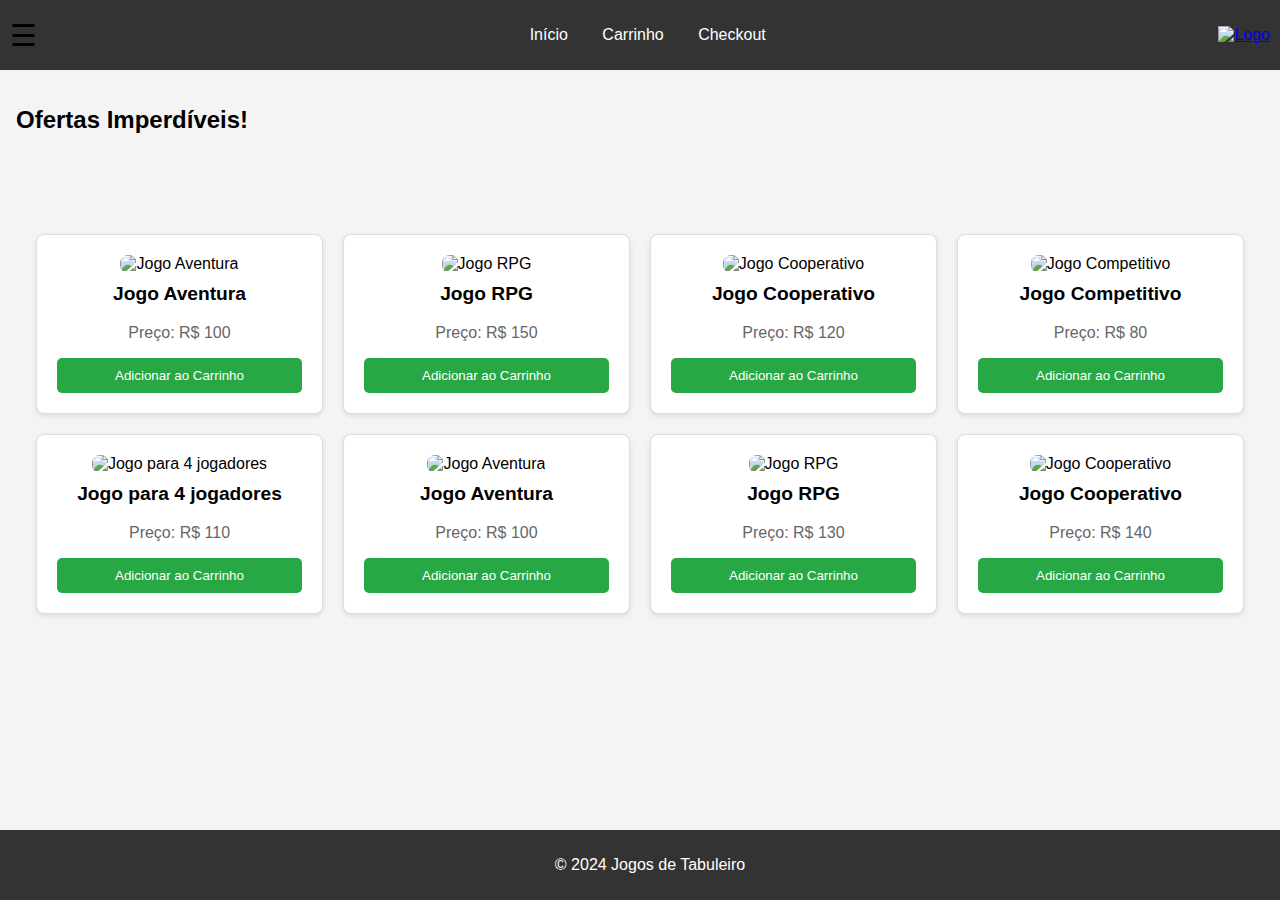
==== ecommerce/index.html @ 5f65e441 "primeiro commit" ====
<!DOCTYPE html>
<html lang="pt-br">
<head>
    <meta charset="UTF-8">
    <meta name="viewport" content="width=device-width, initial-scale=1.0">
    <title>Catálogo de Jogos de Tabuleiro</title>
    <link rel="stylesheet" href="style.css">
</head>
<body>

<!-- Menu de Navegação -->
<nav>
    <span style="font-size:30px;cursor:pointer" onclick="openNav()">&#9776;</span>
    <ul>
        <li><a href="index.html">Início</a></li>
        <li><a href="cart.html">Carrinho</a></li>
        <li><a href="checkout.html">Checkout</a></li>
    </ul>
    <a href="index.html"><img src="assets/logo.png" alt="Logo" style="height: 50px;"></a>
</nav>

<!-- Sidenav (Menu lateral de filtros) -->
<div id="mySidenav" class="sidenav">
    <a href="javascript:void(0)" class="closebtn" onclick="closeNav()">&times;</a>
    <h3 class="filtro">Filtros</h3>
    <button onclick="filterCategory('RPG')">RPG</button>
    <button onclick="filterCategory('Aventura')">Aventura</button>
    <button onclick="filterCategory('Cooperativo')">Cooperativo</button>
    <button onclick="filterCategory('Competitivo')">Competitivo</button>
    <button onclick="filterCategory('4 jogadores')">4 Jogadores</button>
    <button onclick="resetFilters()">Todos</button>
</div>

<div id="main">
    <div class="banner">
        <h2>Ofertas Imperdíveis!</h2>
    </div>

    <div id="product-list" class="products">
        <!-- Jogos serão renderizados aqui -->
    </div>
</div>

<footer>
    <p>&copy; 2024 Jogos de Tabuleiro</p>
</footer>

<script src="script.js"></script>
</body>
</html>
---- ecommerce/style.css ----
/* Estilos gerais */
body {
    font-family: Arial, sans-serif;
    background-color: #f4f4f4;
    margin: 0;
    padding: 0;
    transition: margin-left 0.5s;
}

nav {
    background-color: #333;
    padding: 10px;
    display: flex;
    justify-content: space-between;
    align-items: center;
}

nav ul {
    list-style-type: none;
}

nav ul li {
    display: inline;
    margin: 0 15px;
}

nav ul li a {
    color: #fff;
    text-decoration: none;
}

/* Menu Sidenav Push */
.sidenav {
    height: 100%;
    width: 0;
    position: fixed;
    z-index: 1000;
    top: 0;
    left: 0;
    background-color: #333;
    overflow-x: hidden;
    transition: 0.5s;
    padding-top: 60px;
    box-shadow: 2px 0 5px rgba(0, 0, 0, 0.2);
}
.sidenav .filtro {
    color: #f1f1f1;
    font-size: 30px;

    }
.sidenav a {
    padding: 10px 15px;
    text-decoration: none;
    font-size: 1.2em;
    color: #818181;
    display: block;
    transition: 0.3s;
}

.sidenav a:hover {
    color: #f1f1f1;
}

.sidenav .closebtn {
    position: absolute;
    top: 0;
    right: 25px;
    font-size: 36px;
    margin-left: 50px;
}

/* Conteúdo principal ajustado para o sidenav */
#main {
    transition: margin-left .5s;
    padding: 16px;
}

/* Produtos */
.products {
    display: grid;
    grid-template-columns: repeat(4, 1fr); /* 4 colunas */
    gap: 20px;
    padding: 20px;
    margin-top: 80px; /* Para não sobrepor o menu lateral */
}

.product-item {
    background-color: #fff;
    padding: 20px;
    border: 1px solid #ddd;
    text-align: center;
    box-shadow: 0 2px 5px rgba(0, 0, 0, 0.1);
    border-radius: 8px;
}

.product-item img {
    width: 100%;
    height: auto;
    border-radius: 8px;
}

.product-item h3 {
    font-size: 1.2em;
    margin-top: 10px;
}

.product-item p {
    font-size: 1em;
    color: #666;
}

.product-item button {
    background-color: #28a745;
    color: white;
    border: none;
    padding: 10px;
    width: 100%;
    border-radius: 5px;
    cursor: pointer;
    transition: background-color 0.3s;
}

.product-item button:hover {
    background-color: #218838;
}

/* Notificação */
.notification {
    position: fixed;
    bottom: 20px;
    left: 50%;
    transform: translateX(-50%);
    background-color: #4CAF50;
    color: white;
    padding: 10px 20px;
    border-radius: 5px;
    opacity: 0;
    animation: fadeInOut 3s forwards;
}

@keyframes fadeInOut {
    0% {
        opacity: 0;
    }
    10% {
        opacity: 1;
    }
    90% {
        opacity: 1;
    }
    100% {
        opacity: 0;
    }
}

/* Carrinho */
.cart {
    padding: 20px;
    background-color: white;
    margin: 20px;
    border-radius: 8px;
    box-shadow: 0 2px 5px rgba(0, 0, 0, 0.1);
}

.cart h2 {
    margin-bottom: 20px;
}

.cart-item {
    display: flex;
    justify-content: space-between;
    margin: 10px 0;
}

.cart-item p {
    margin: 0;
}

/* Rodapé */
footer {
    background-color: #333;
    color: white;
    text-align: center;
    padding: 10px;
    position: fixed;
    width: 100%;
    bottom: 0;
}
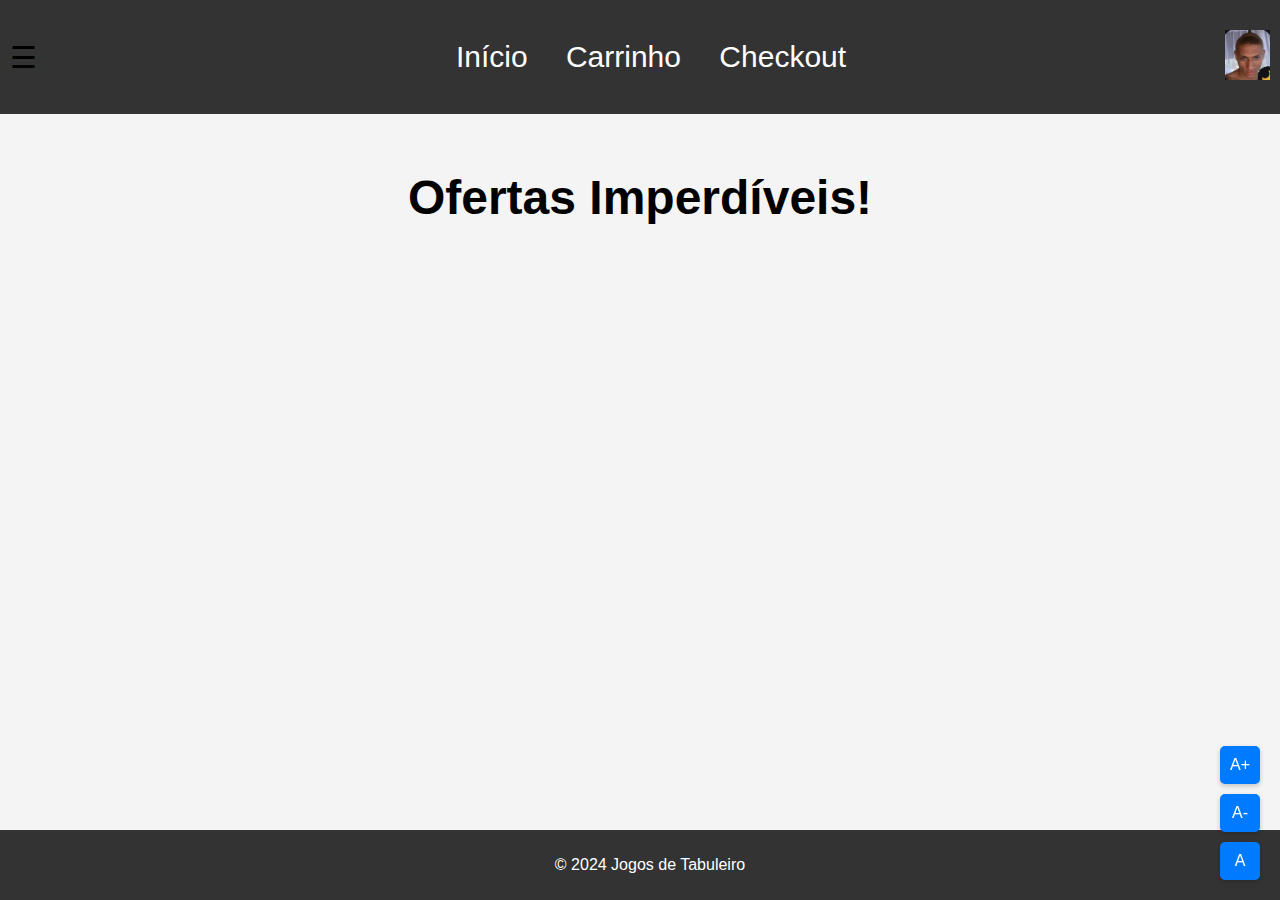
==== commit 7f13dbd8: "altacoes no layout total" ====
--- a/ecommerce/index.html
+++ b/ecommerce/index.html
@@ -12,23 +12,23 @@
 <nav>
     <span style="font-size:30px;cursor:pointer" onclick="openNav()">&#9776;</span>
     <ul>
-        <li><a href="index.html">Início</a></li>
-        <li><a href="cart.html">Carrinho</a></li>
-        <li><a href="checkout.html">Checkout</a></li>
+        <li class="topo-inicio"><a href="index.html">Início</a></li>
+        <li class="topo-carrinho"><a href="cart.html">Carrinho</a></li>
+        <li class="topo-checkout"><a href="checkout.html">Checkout</a></li>
     </ul>
-    <a href="index.html"><img src="assets/logo.png" alt="Logo" style="height: 50px;"></a>
+    <a href="index.html"><img src="assets/ecommercerGames.png" alt="Logo" style="height: 50px;"></a>
 </nav>
 
 <!-- Sidenav (Menu lateral de filtros) -->
 <div id="mySidenav" class="sidenav">
     <a href="javascript:void(0)" class="closebtn" onclick="closeNav()">&times;</a>
     <h3 class="filtro">Filtros</h3>
-    <button onclick="filterCategory('RPG')">RPG</button>
-    <button onclick="filterCategory('Aventura')">Aventura</button>
-    <button onclick="filterCategory('Cooperativo')">Cooperativo</button>
-    <button onclick="filterCategory('Competitivo')">Competitivo</button>
-    <button onclick="filterCategory('4 jogadores')">4 Jogadores</button>
-    <button onclick="resetFilters()">Todos</button>
+    <button class="button-filtros" onclick="filterCategory('RPG')">RPG</button>
+    <button class="button-filtros" onclick="filterCategory('Aventura')">Aventura</button>
+    <button class="button-filtros" onclick="filterCategory('Cooperativo')">Cooperativo</button>
+    <button class="button-filtros" onclick="filterCategory('Competitivo')">Competitivo</button>
+    <button class="button-filtros" onclick="filterCategory('4 jogadores')">4 Jogadores</button>
+    <button class="button-filtros" onclick="resetFilters()">Todos</button>
 </div>
 
 <div id="main">
@@ -43,6 +43,11 @@
 
 <footer>
     <p>&copy; 2024 Jogos de Tabuleiro</p>
+    <div class="font-resizer">
+      <button onclick="adjustFontSize('increase')" aria-label="Aumentar fonte">A+</button>
+      <button onclick="adjustFontSize('decrease')" aria-label="Diminuir fonte">A-</button>
+      <button onclick="adjustFontSize('reset')" aria-label="Redefinir fonte">A</button>
+    </div>
 </footer>
 
 <script src="script.js"></script>
--- a/ecommerce/style.css
+++ b/ecommerce/style.css
@@ -17,6 +17,33 @@
 
 nav ul {
     list-style-type: none;
+    font-size:30px
+}
+.topo-inicio, .topo-carrinho, .topo-checkout{
+  display: inline-block;
+  cursor: pointer;
+  color: white;
+  text-decoration: none;
+  transition: color 0.3s ease;
+}
+
+.topo-inicio:hover, .topo-carrinho:hover, .topo-checkout:hover {
+  animation: vibrate 0.5s linear;
+}
+
+@keyframes vibrate {
+  0%, 100% {
+    transform: translateX(0);
+  }
+  25% {
+    transform: translateX(-2px);
+  }
+  50% {
+    transform: translateX(2px);
+  }
+  75% {
+    transform: translateX(-2px);
+  }
 }
 
 nav ul li {
@@ -45,8 +72,9 @@
 }
 .sidenav .filtro {
     color: #f1f1f1;
-    font-size: 30px;
-
+    font-size: 40px;
+    display: flex;
+    justify-content: center;
     }
 .sidenav a {
     padding: 10px 15px;
@@ -69,6 +97,34 @@
     margin-left: 50px;
 }
 
+.button-filtros {
+  width: 80%;
+  padding: 10px 20px;
+  margin: 10px 25px;
+  font-size: 16px;
+  color: #ffffff;
+  background-color: #34495e;
+  border: none;
+  border-radius: 4px;
+  cursor: pointer;
+  text-align: center;
+  transition: background-color 0.3s;
+}
+
+.button-filtros:hover {
+  background-color: #1abc9c;
+}
+
+/* Ajuste para a rolagem */
+.sidenav::-webkit-scrollbar {
+  width: 5px;
+}
+
+.sidenav::-webkit-scrollbar-thumb {
+  background-color: #1abc9c;
+  border-radius: 10px;
+}
+
 /* Conteúdo principal ajustado para o sidenav */
 #main {
     transition: margin-left .5s;
@@ -107,6 +163,17 @@
 .product-item p {
     font-size: 1em;
     color: #666;
+}
+
+.adicionar-carrinho{
+  font-size: 20px;
+}
+
+.banner{
+  font-size: 2rem;
+  font-weight: bold;
+  text-align: center;
+
 }
 
 .product-item button {
@@ -176,6 +243,133 @@
     margin: 0;
 }
 
+.limpar-carrinho {
+  width: 200px;
+  padding: 12px; 
+  background-color: #e3342f;
+  color: white; 
+  border: none; 
+  border-radius: 4px;
+  font-size: 16px; 
+  font-weight: 500;
+  cursor: pointer;
+  transition: background-color 0.3s;
+}
+
+.limpar-carrinho:hover {
+  background-color: #cc1f1a;
+}
+
+.finalizar-compra{
+  width: 200px;
+  padding: 12px; 
+  background-color: #2c83ec;
+  color: white; 
+  border: none; 
+  border-radius: 4px;
+  font-size: 16px; 
+  font-weight: 500;
+  cursor: pointer;
+  transition: background-color 0.3s;
+}
+
+.finalizar-compra:hover {
+  background-color: #1172ae;
+}
+
+.remove-button {
+  background: none;
+  border: none;
+  color: red;
+  font-size: 20px;
+  cursor: pointer;
+}
+
+.remove-button:hover {
+  color: darkred;
+}
+
+
+/* Layout Checkout  */
+.text-buy {
+  margin-bottom: 2rem;
+  font-size: 2.5rem;
+  font-weight: bold;
+  color: #2563eb;
+}
+
+form {
+  background: #ffffff;
+  padding: 2rem;
+  padding: 45px;
+  border-radius: 8px;
+  box-shadow: 0 4px 8px rgba(0, 0, 0, 0.1);
+  max-width: 400px;
+  width: 100%;
+  position: absolute;
+  top: 50%;
+  left: 50%;
+  transform: translate(-50%, -50%);
+  text-align: center;
+}
+
+form input {
+  width: 100%;
+  padding: 12px;
+  margin: 10px 0;
+  border: 1px solid #d1d5db;
+  border-radius: 4px;
+  font-size: 22px;
+  transition: border-color 0.3s;
+  
+}
+
+form button {
+  width: 106%;
+  padding: 12px;
+  background-color: #2563eb;
+  color: white;
+  border: none;
+  border-radius: 4px;
+  font-size: 20px;
+  font-weight: 500;
+  cursor: pointer;
+  transition: background-color 0.3s;
+}
+form button:hover {
+  background-color: #1d4ed8;
+}
+
+/* Botão de acessibilidade para alteração do texto*/
+.font-resizer {
+  position: fixed;
+  bottom: 20px;
+  right: 20px;
+  display: flex;
+  flex-direction: column;
+  gap: 10px;
+  z-index: 1000;
+}
+
+.font-resizer button {
+  background-color: #007bff;
+  color: #fff;
+  border: none;
+  border-radius: 5px;
+  padding: 10px;
+  font-size: 16px;
+  cursor: pointer;
+  box-shadow: 0 2px 5px rgba(0, 0, 0, 0.2);
+}
+
+.font-resizer button:hover {
+  background-color: #0056b3;
+}
+
+.font-resizer button:focus {
+  outline: 2px solid #0056b3;
+}
+
 /* Rodapé */
 footer {
     background-color: #333;
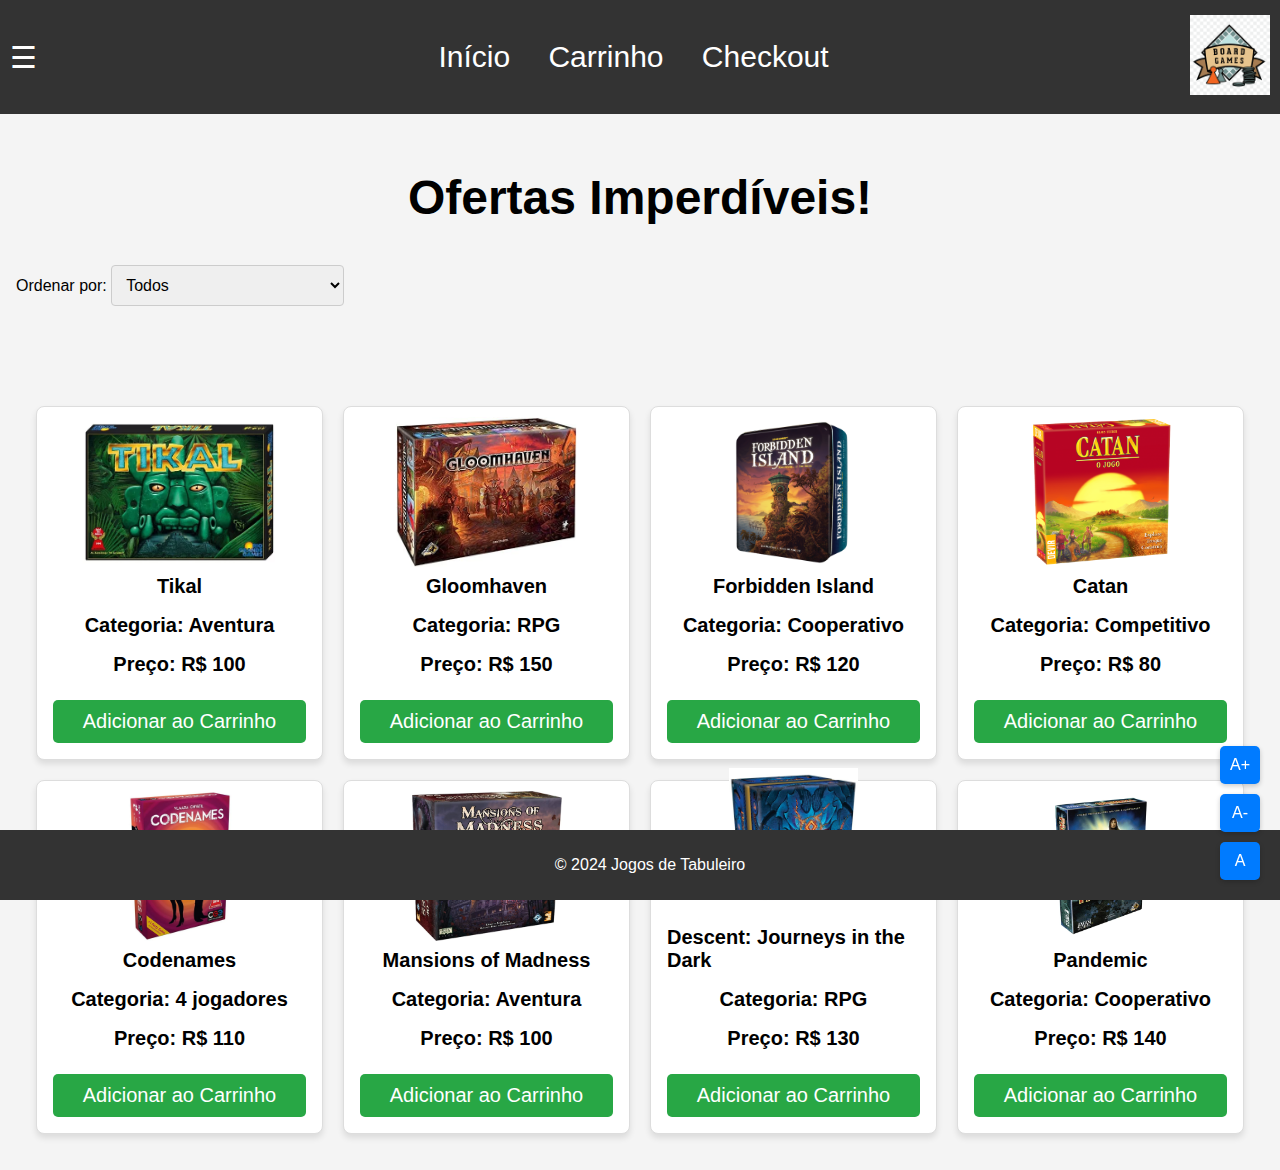
==== commit 694b4a8b: "finalização" ====
--- a/ecommerce/index.html
+++ b/ecommerce/index.html
@@ -10,13 +10,13 @@
 
 <!-- Menu de Navegação -->
 <nav>
-    <span style="font-size:30px;cursor:pointer" onclick="openNav()">&#9776;</span>
+    <span style="font-size:30px;cursor:pointer;color: white;" onclick="openNav()">&#9776;</span>
     <ul>
         <li class="topo-inicio"><a href="index.html">Início</a></li>
         <li class="topo-carrinho"><a href="cart.html">Carrinho</a></li>
         <li class="topo-checkout"><a href="checkout.html">Checkout</a></li>
     </ul>
-    <a href="index.html"><img src="assets/ecommercerGames.png" alt="Logo" style="height: 50px;"></a>
+    <a href="index.html"><img src="assets/ecommercerGames.png" alt="Logo" style="height: 80px;"></a>
 </nav>
 
 <!-- Sidenav (Menu lateral de filtros) -->
@@ -35,6 +35,16 @@
     <div class="banner">
         <h2>Ofertas Imperdíveis!</h2>
     </div>
+    <div class="filter-container">
+      <label for="price-filter">Ordenar por:</label>
+      <select id="price-filter" onchange="applyPriceFilter()">
+          <option value="">Todos</option>
+          <option value="desc">Maior valor ao  valor menor</option>
+          <option value="asc">Menor valor ao valor maior</option>
+          <option value="greater100">Maior que R$100</option>
+          <option value="less100">Menor que R$100</option>
+      </select>
+  </div>
 
     <div id="product-list" class="products">
         <!-- Jogos serão renderizados aqui -->
--- a/ecommerce/style.css
+++ b/ecommerce/style.css
@@ -1,6 +1,7 @@
 /* Estilos gerais */
 body {
     font-family: Arial, sans-serif;
+    padding-bottom: 80px;
     background-color: #f4f4f4;
     margin: 0;
     padding: 0;
@@ -80,7 +81,7 @@
     padding: 10px 15px;
     text-decoration: none;
     font-size: 1.2em;
-    color: #818181;
+    color: #dcdbdb;
     display: block;
     transition: 0.3s;
 }
@@ -131,6 +132,19 @@
     padding: 16px;
 }
 
+/* Filtro de preço */
+
+.filter-container {
+  margin: 20px 0;
+}
+
+#price-filter {
+  padding: 10px;
+  font-size: 16px;
+  border: 1px solid #ccc;
+  border-radius: 4px;
+}
+
 /* Produtos */
 .products {
     display: grid;
@@ -141,32 +155,41 @@
 }
 
 .product-item {
-    background-color: #fff;
-    padding: 20px;
-    border: 1px solid #ddd;
-    text-align: center;
-    box-shadow: 0 2px 5px rgba(0, 0, 0, 0.1);
-    border-radius: 8px;
+  display: flex;
+  flex-direction: column;
+  justify-content: flex-end;
+  align-items: center;
+  height: 320px;
+  padding: 16px;
+  border: 1px solid #ddd;
+  border-radius: 8px;
+  box-shadow: 0 4px 6px rgba(0, 0, 0, 0.1);
+  background-color: #fff;
 }
 
 .product-item img {
-    width: 100%;
-    height: auto;
-    border-radius: 8px;
-}
-
-.product-item h3 {
-    font-size: 1.2em;
-    margin-top: 10px;
-}
-
+  max-height: 150px; /* Controla o tamanho da imagem */
+  object-fit: cover;
+  margin-bottom: auto; /* Empurra a imagem para cima */
+}
+
+.product-item h3,
+.product-item h4,
 .product-item p {
-    font-size: 1em;
-    color: #666;
+    margin: 8px 0;
+    font-size: 20px;
 }
 
 .adicionar-carrinho{
+  margin-top: 16px; /* Espaço acima do botão */
   font-size: 20px;
+  padding: 8px 16px;
+  background-color: #2563eb;
+  color: white;
+  border: none;
+  border-radius: 4px;
+  cursor: pointer;
+  transition: background-color 0.3s;
 }
 
 .banner{
@@ -193,16 +216,16 @@
 
 /* Notificação */
 .notification {
-    position: fixed;
-    bottom: 20px;
-    left: 50%;
-    transform: translateX(-50%);
-    background-color: #4CAF50;
-    color: white;
-    padding: 10px 20px;
-    border-radius: 5px;
-    opacity: 0;
-    animation: fadeInOut 3s forwards;
+  position: fixed;
+  top: 120px; /* Alterado de bottom para top */
+  left: 50%;
+  transform: translateX(-50%);
+  background-color: #4CAF50;
+  color: white;
+  padding: 10px 20px;
+  border-radius: 5px;
+  opacity: 0;
+  animation: fadeInOut 3s forwards;
 }
 
 @keyframes fadeInOut {
@@ -233,24 +256,58 @@
     margin-bottom: 20px;
 }
 
+#cart-items{
+  display: flex;           /* Ativa o Flexbox */
+    justify-content: flex-start; /* Alinha os itens no início (à esquerda) */
+    gap: 20px;               /* Espaçamento entre os itens */
+    flex-wrap: wrap;
+}
+
 .cart-item {
     display: flex;
-    justify-content: space-between;
+    position: relative; 
+    flex-direction: column;
+    align-items: center; 
+    font-size: 30px;
+    justify-content: flex-start;
     margin: 10px 0;
+    width: 300px;
+    height: 500px;
+    gap: 10px;
+    padding: 15px; 
+    border: 1px solid #ccc; 
+    border-radius: 8px;
+    background-color: #fff;
+    box-shadow: 0 0px 10px rgba(0, 0, 0, 0.1);
 }
 
 .cart-item p {
     margin: 0;
+    padding-top: 20px;
+}
+
+.cart-item-img{
+  width: 200px;
+  height: 200px;
+  object-fit: cover; 
+  border-radius: 5px; 
+}
+
+.cart-item-details {
+  display: flex;
+  text-align: left; 
+  flex-direction: column;
+  gap: 5px;
 }
 
 .limpar-carrinho {
-  width: 200px;
+  width: 240px;
   padding: 12px; 
   background-color: #e3342f;
   color: white; 
   border: none; 
   border-radius: 4px;
-  font-size: 16px; 
+  font-size: 30px; 
   font-weight: 500;
   cursor: pointer;
   transition: background-color 0.3s;
@@ -261,13 +318,13 @@
 }
 
 .finalizar-compra{
-  width: 200px;
-  padding: 12px; 
+  width: 255px;
+  padding: 13px; 
   background-color: #2c83ec;
   color: white; 
   border: none; 
   border-radius: 4px;
-  font-size: 16px; 
+  font-size: 30px; 
   font-weight: 500;
   cursor: pointer;
   transition: background-color 0.3s;
@@ -278,15 +335,32 @@
 }
 
 .remove-button {
-  background: none;
+  position: absolute;
+  padding: 5px 10px;
+  background-color: rgba(194, 0, 0, 0.825);
+  color: white;
+  font-size: 30px;
+  cursor: pointer;
+  margin: 89px 0px 0px 119px;
   border: none;
-  color: red;
-  font-size: 20px;
-  cursor: pointer;
+  height: 35px;
+  width: 310px;
+  border-radius: 10px;
+  line-height: 60px;
+  display: flex;
+  align-items: center;
+  justify-content: center;
+  bottom: 10px;
+  right: 10px;
 }
 
 .remove-button:hover {
+  background-color: rgba(255, 0, 0, 0.681);
   color: darkred;
+}
+
+.cart-total{
+  font-size: 30px;
 }
 
 
@@ -307,7 +381,7 @@
   max-width: 400px;
   width: 100%;
   position: absolute;
-  top: 50%;
+  top: 52%;
   left: 50%;
   transform: translate(-50%, -50%);
   text-align: center;
@@ -321,7 +395,18 @@
   border-radius: 4px;
   font-size: 22px;
   transition: border-color 0.3s;
-  
+}
+
+form .card-row {
+  display: flex;
+  gap: 10px; /* Espaço entre os campos */
+  margin-top: 10px;
+}
+
+
+form .card-row input:focus {
+  border-color: #2563eb;
+  outline: none;
 }
 
 form button {
@@ -339,6 +424,44 @@
 form button:hover {
   background-color: #1d4ed8;
 }
+
+/* Formulário dos inputs css */
+#card-cvv {
+  -moz-appearance: textfield; /* Remove setas no Firefox */
+  -webkit-appearance: none;  /* Remove setas no Chrome, Safari e outros */
+  appearance: none;
+  width: 140px;
+  padding: 12px;
+  border: 1px solid #d1d5db;
+  border-radius: 4px;
+  font-size: 16px;
+  transition: border-color 0.3s;
+}
+
+#cep {
+  width: 100%;
+  padding: 12px;
+  border: 1px solid #d1d5db;
+  border-radius: 4px;
+  transition: border-color 0.3s;
+}
+
+#telefone {
+  width: 100%;
+  padding: 12px;
+  border: 1px solid #d1d5db;
+  border-radius: 4px;
+  transition: border-color 0.3s;
+}
+
+input[type="email"]:invalid {
+  border-color: red;
+}
+
+input[type="email"]:valid {
+  border-color: green;
+}
+
 
 /* Botão de acessibilidade para alteração do texto*/
 .font-resizer {
@@ -372,11 +495,11 @@
 
 /* Rodapé */
 footer {
-    background-color: #333;
-    color: white;
-    text-align: center;
-    padding: 10px;
-    position: fixed;
-    width: 100%;
-    bottom: 0;
-}
+  background-color: #333;
+  color: white;
+  text-align: center;
+  padding: 10px;
+  position: fixed;
+  width: 100%;
+  bottom: 0;
+}
